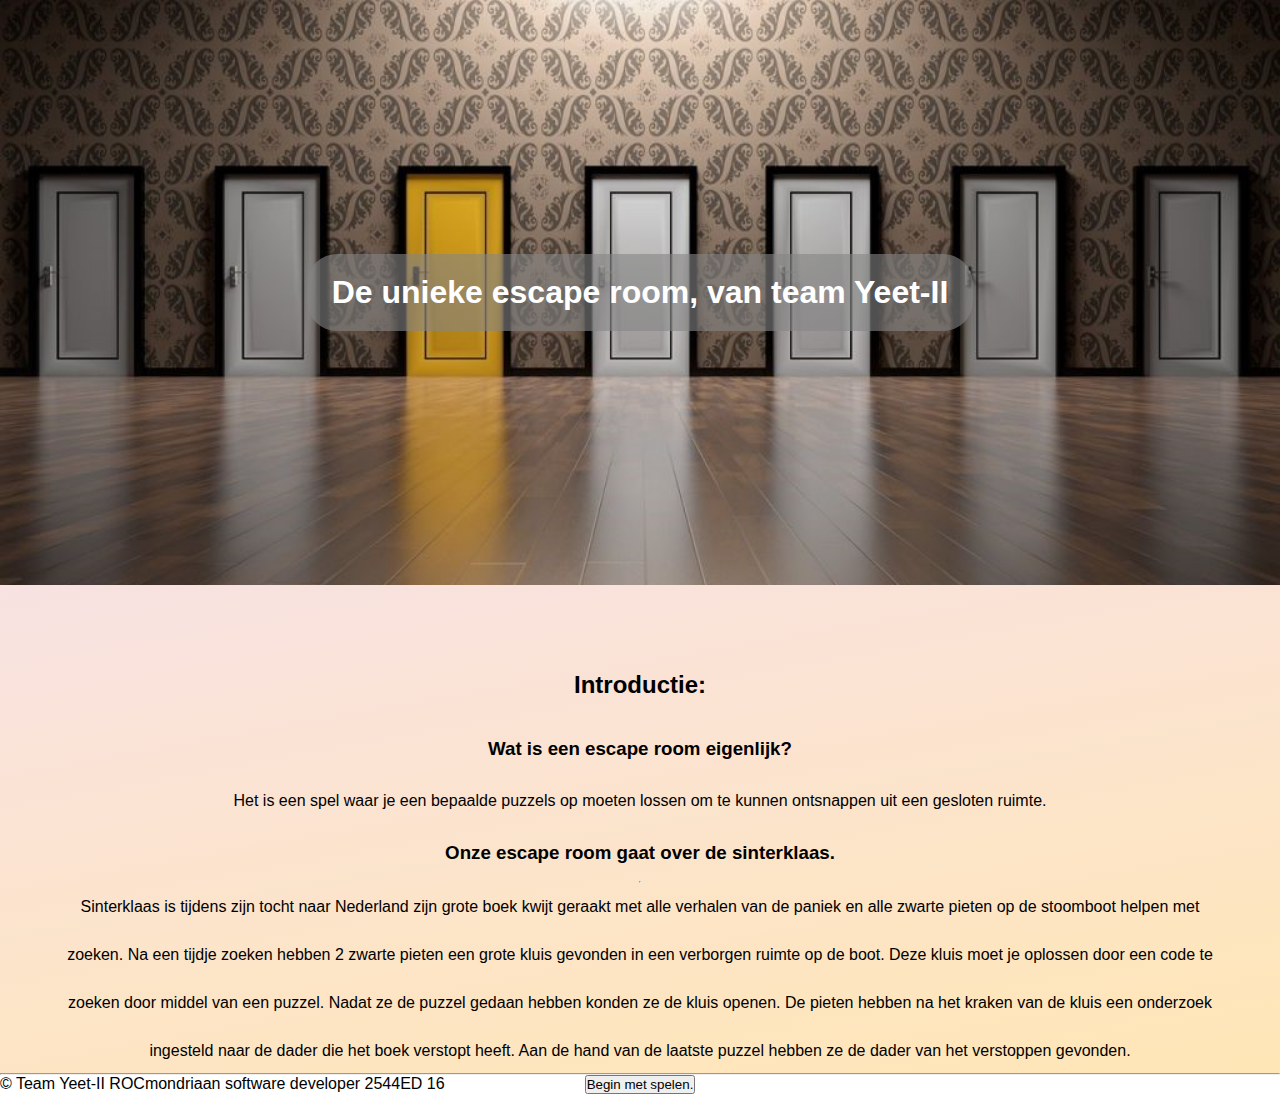
==== index.html @ 5224aca3 "eerste pagina gemaakt" ====
<!DOCTYPE html>
<html lang="en">
<head>
    <meta charset="UTF-8">
    <meta http-equiv="X-UA-Compatible" content="IE=edge">
    <meta name="viewport" content="width=device-width, initial-scale=1.0">
    <title>Escape Room sinterklaas</title>
    <link rel="stylesheet" href="css/style.css">
</head>
<body>
    <header class="jumbotron">
        <h2>De unieke escape room, van team Yeet-II</h2>
    </header>

    <div class="intro">
        <h2>Introductie:</h2>
        <h3>Wat is een escape room eigenlijk?</h3>
        <p>Het is een spel waar je een bepaalde puzzels op moeten lossen om te kunnen ontsnappen uit een gesloten ruimte.</p>
        <h3>Onze escape room gaat over de sinterklaas.</h3>
        <hr>
        <p>Sinterklaas is tijdens zijn tocht naar Nederland zijn grote boek kwijt geraakt met alle verhalen van de paniek en alle zwarte pieten op de stoomboot helpen met zoeken. Na een tijdje zoeken hebben 2 zwarte pieten een grote kluis gevonden in een verborgen ruimte op de boot. Deze kluis moet je oplossen door een code te zoeken door middel van een puzzel. Nadat ze de puzzel gedaan hebben konden ze de kluis openen. De pieten hebben na het kraken van de kluis een onderzoek ingesteld naar de dader die het boek verstopt heeft. Aan de hand van de laatste puzzel hebben ze de dader van het verstoppen gevonden.</p>
        <button>Begin met spelen.</button>
    </div>
    <hr>
    <footer>
        <p>© Team Yeet-II ROCmondriaan software developer 2544ED 16</p>
    </footer>
</body>
</html>
---- css/style.css ----
*{
    margin: 0;
    padding: 0;
}
body{
    font-family:'Lucida Sans', 'Lucida Sans Regular', 'Lucida Grande', 'Lucida Sans Unicode', Geneva, Verdana, sans-serif;

}
.jumbotron{
    background: url('../img/escaproom_jumbotron.jpg');
    background-size:cover;
    width: 100vw;
    height: 65vh;
    display: flex;
    align-items: center;
    justify-content: center;
}
.jumbotron h2{
    color: white;
    font-size: 2em;
    background-color: rgba(134, 134, 134, 0.6);
    padding: 20px 25px;
    border-radius: 30px;
}
.intro{
    background: linear-gradient(170deg,rgb(248, 226, 226),rgb(255, 230, 182));
    height: 40vh;
    display: flex;
    flex-direction: column;
    align-items: center;
    padding: 5% ;
}
.intro p,
.intro h2,
.intro h3{
line-height: 3em;
}
.intro p{
    text-align: center
}
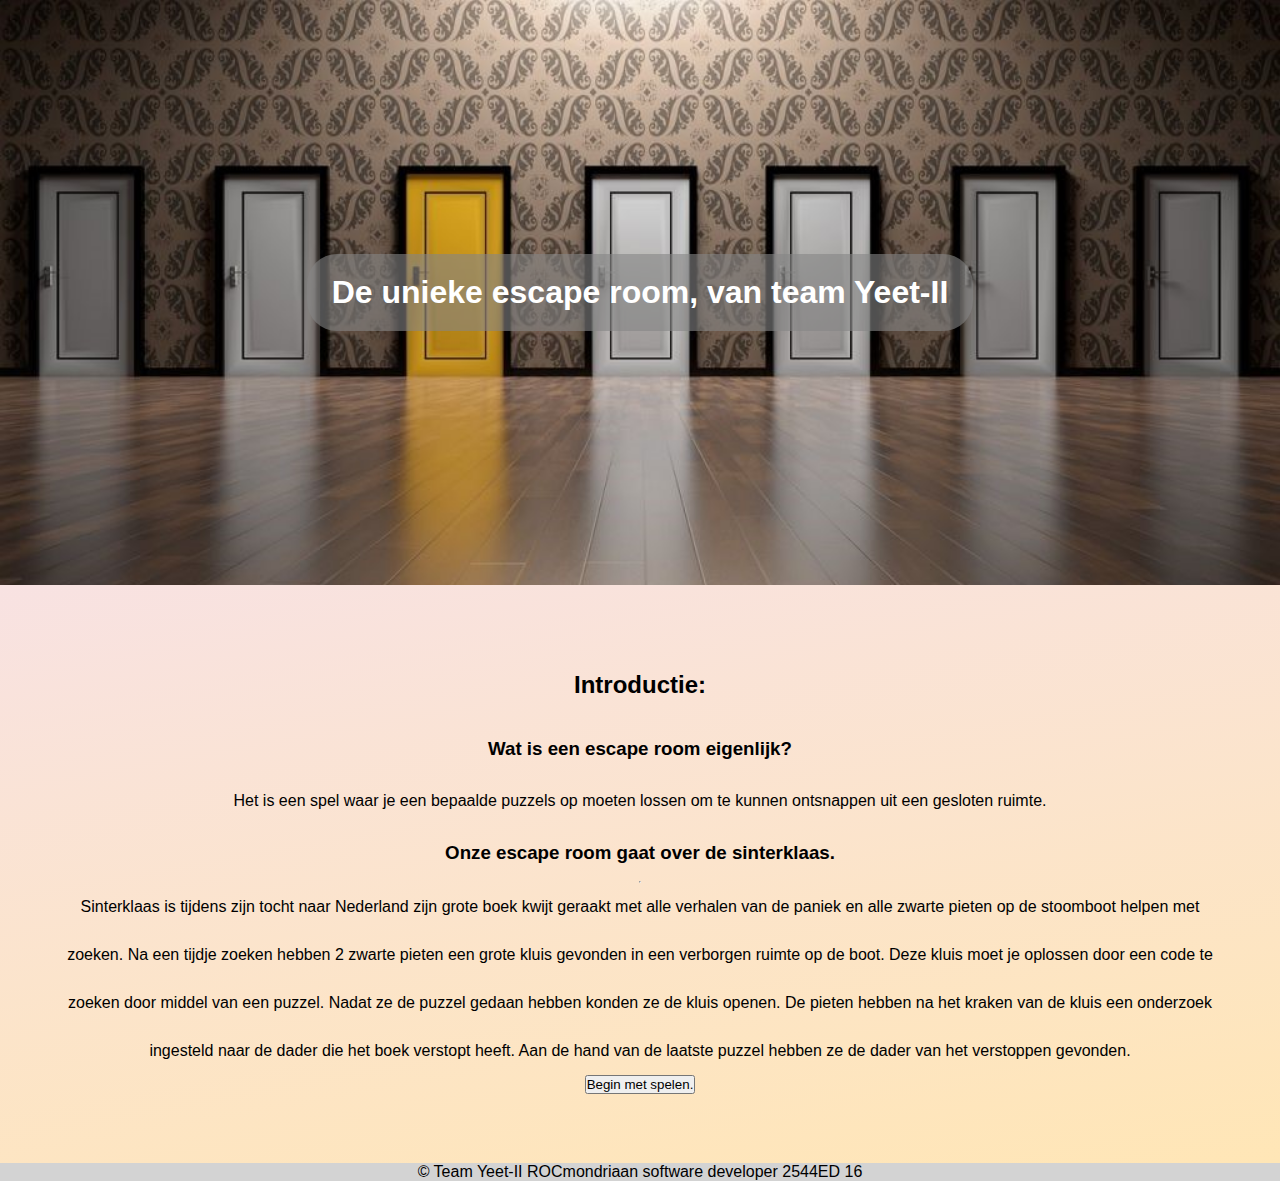
==== commit 8e7ca14e: "..,." ====
--- a/index.html
+++ b/index.html
@@ -3,6 +3,7 @@
 <head>
     <meta charset="UTF-8">
     <meta http-equiv="X-UA-Compatible" content="IE=edge">
+    <link rel="icon" href="./yeet.svg">
     <meta name="viewport" content="width=device-width, initial-scale=1.0">
     <title>Escape Room sinterklaas</title>
     <link rel="stylesheet" href="css/style.css">
@@ -18,10 +19,11 @@
         <p>Het is een spel waar je een bepaalde puzzels op moeten lossen om te kunnen ontsnappen uit een gesloten ruimte.</p>
         <h3>Onze escape room gaat over de sinterklaas.</h3>
         <hr>
+        
         <p>Sinterklaas is tijdens zijn tocht naar Nederland zijn grote boek kwijt geraakt met alle verhalen van de paniek en alle zwarte pieten op de stoomboot helpen met zoeken. Na een tijdje zoeken hebben 2 zwarte pieten een grote kluis gevonden in een verborgen ruimte op de boot. Deze kluis moet je oplossen door een code te zoeken door middel van een puzzel. Nadat ze de puzzel gedaan hebben konden ze de kluis openen. De pieten hebben na het kraken van de kluis een onderzoek ingesteld naar de dader die het boek verstopt heeft. Aan de hand van de laatste puzzel hebben ze de dader van het verstoppen gevonden.</p>
         <button>Begin met spelen.</button>
     </div>
-    <hr>
+    
     <footer>
         <p>© Team Yeet-II ROCmondriaan software developer 2544ED 16</p>
     </footer>
--- a/css/style.css
+++ b/css/style.css
@@ -24,7 +24,7 @@
 }
 .intro{
     background: linear-gradient(170deg,rgb(248, 226, 226),rgb(255, 230, 182));
-    height: 40vh;
+    height: 50vh;
     display: flex;
     flex-direction: column;
     align-items: center;
@@ -39,3 +39,11 @@
     text-align: center
 }
 
+
+footer{
+    display: flex;
+    align-items: center;
+    justify-content: center;
+    background-color: lightgray;
+}
+
